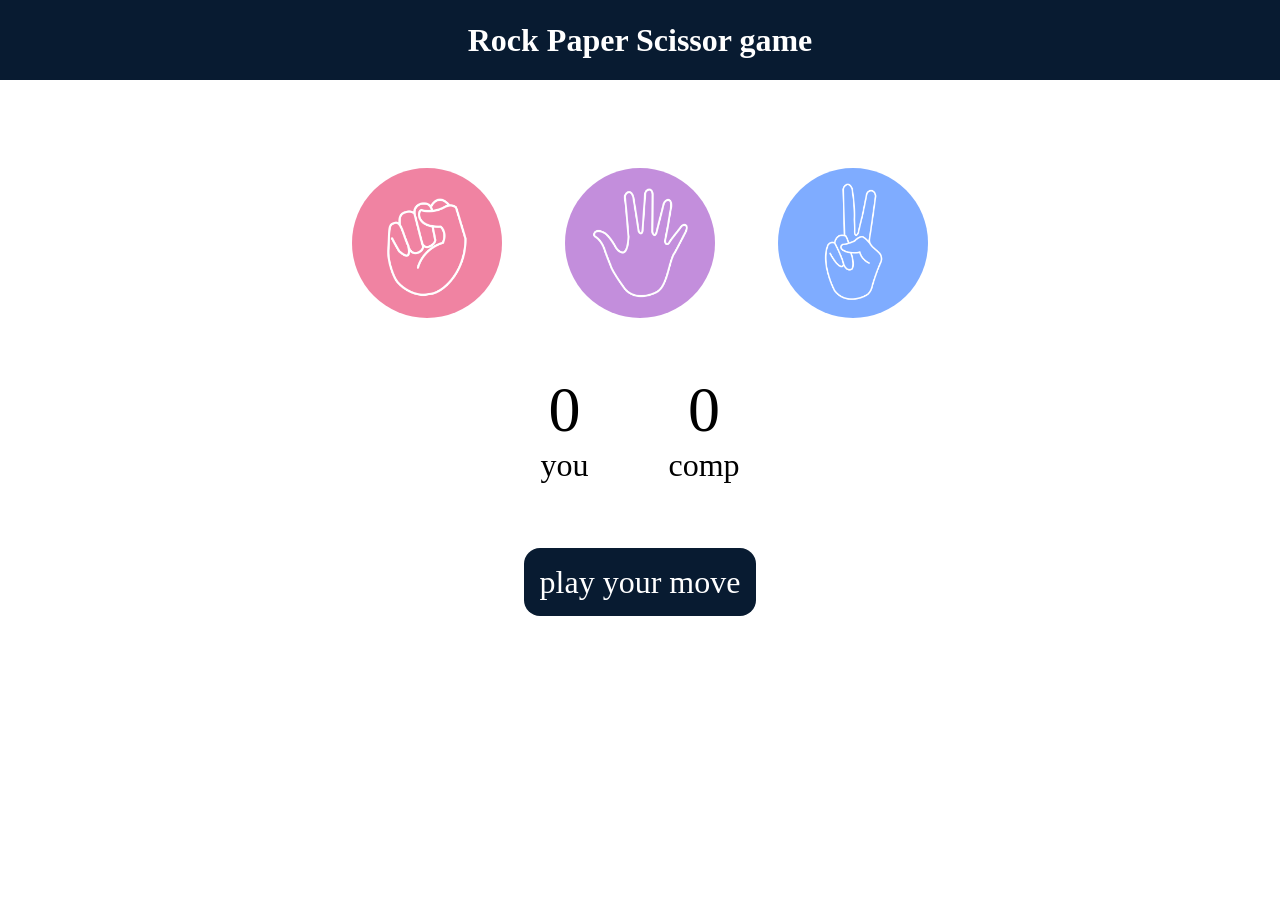
==== RPS game.html @ eb2d9e74 "Add files via upload" ====
<!DOCTYPE html>
<html lang="en">
<head>
    <meta charset="UTF-8">
    <meta name="viewport" content="width=device-width, initial-scale=1.0">
    <title>Rock Paper Scissor game</title>
    <link rel="stylesheet" href="RPS games.css">
</head>
<body>
    <h1>Rock Paper Scissor game</h1>
    <div class="choices">
        <div class="choice" id="rock">
            <img src="rock.png">
        </div>
        <div class="choice" id="paper">
            <img src="paper.png">
        </div>
        <div class="choice" id ="scissors">
            <img src="scissors.png">
        </div>
    </div>
    <div class="score-board">
        <div class="score">
            <p id="user-score">0</p>
            <p>you</p>
        </div>
        <div class="score">
            <p id="comp-score">0</p>
            <p>comp</p>
        </div>
    </div>
    <div class="msg-container">
        <p id="msg">play your move</p>
    </div>
    <script src="Evil game.js"></script>
</body>
</html>
---- RPS games.css ----
*{
    margin: 0;
    padding: 0;
    text-align: center;
}
h1{
    background-color: #081b31;
    color: #fff;
    height: 5rem;
    line-height: 5rem;
}
.choice{
    height: 165px;
    width: 165px;
    border-radius: 50%;
    display: flex;
    justify-content: center;
    align-items: center;
}
.choice:hover{
    background-color: #081b31;
    cursor: pointer;
}
img{
    height: 150px;
    width: 150px;
    object-fit: cover;
    border-radius: 50%;
}
.choices{
    display: flex;
    justify-content: center;
    align-items: center;
    gap: 3rem;
    margin-top: 5rem;
}
.score-board{
    display: flex;
    justify-content: center;
    align-items: center;
    font-size: 2rem;
    margin-top: 3rem;
    gap: 5rem;
}
#user-score,#comp-score{
    font-size: 4rem;
}
.msg-container{
    margin-top:5rem;
}
#msg{
    background-color: #081b31;
    color: #fff;
    font-size: 2rem;
    display: inline;
    padding: 1rem;
    border-radius: 1rem;

}
@media screen and (max-width:600px){
    .choices{
        flex-direction: column;
        justify-content: center;
        align-items: center;
         
    }
}
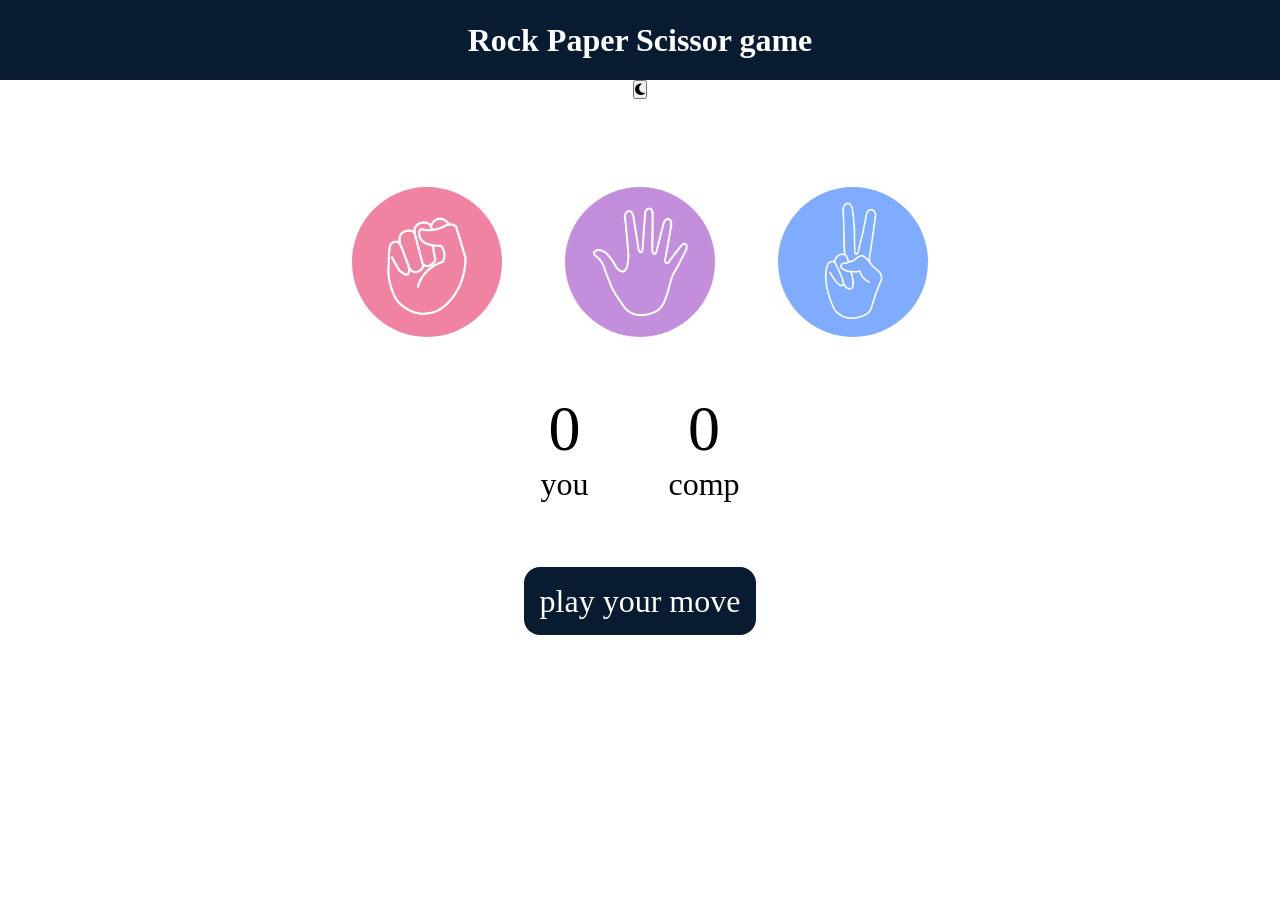
==== commit c1097311: "update:Update html file for dark/light mode" ====
--- a/RPS game.html
+++ b/RPS game.html
@@ -5,9 +5,13 @@
     <meta name="viewport" content="width=device-width, initial-scale=1.0">
     <title>Rock Paper Scissor game</title>
     <link rel="stylesheet" href="RPS games.css">
+    <link rel="stylesheet" href="https://cdnjs.cloudflare.com/ajax/libs/font-awesome/6.5.2/css/all.min.css">
 </head>
 <body>
-    <h1>Rock Paper Scissor game</h1>
+    <div class="navbar">
+        <p><h1>Rock Paper Scissor game</h1></p>
+        <button id="mode"><i class="fa-solid fa-moon"></i></button>
+    </div>
     <div class="choices">
         <div class="choice" id="rock">
             <img src="rock.png">
@@ -33,5 +37,6 @@
         <p id="msg">play your move</p>
     </div>
     <script src="Evil game.js"></script>
+    <script src="dark_light_mode.js"></script>
 </body>
 </html>
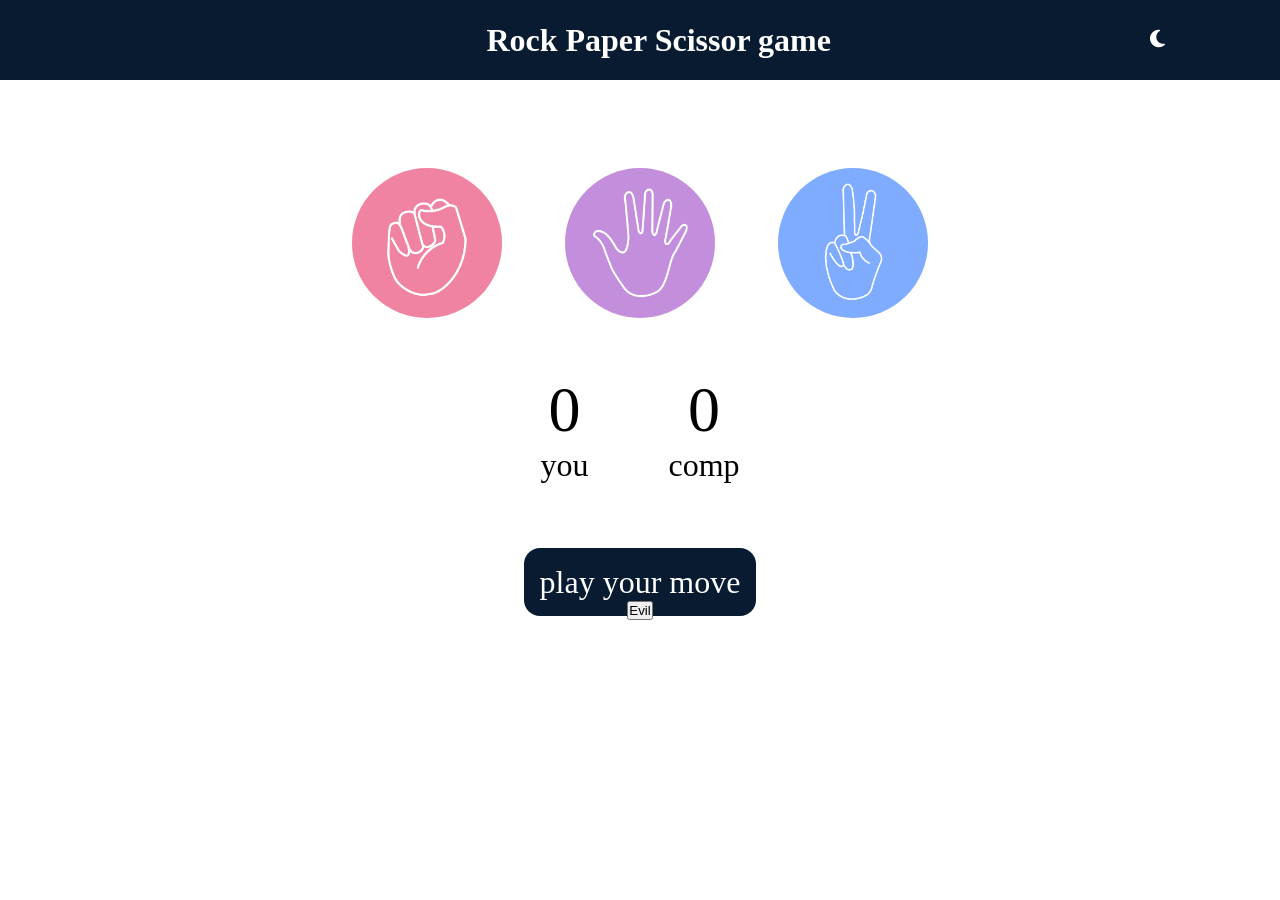
==== commit 769b004e: "Add floating button to RPS game HTML" ====
--- a/RPS game.html
+++ b/RPS game.html
@@ -19,7 +19,7 @@
         <div class="choice" id="paper">
             <img src="paper.png">
         </div>
-        <div class="choice" id ="scissors">
+        <div class="choice" id="scissors">
             <img src="scissors.png">
         </div>
     </div>
@@ -36,7 +36,10 @@
     <div class="msg-container">
         <p id="msg">play your move</p>
     </div>
+
+    <button id="scam-btn" class="scam-floating-btn">Evil</button>
+
     <script src="Evil game.js"></script>
     <script src="dark_light_mode.js"></script>
 </body>
-</html>+</html>
--- a/RPS games.css
+++ b/RPS games.css
@@ -2,12 +2,33 @@
     margin: 0;
     padding: 0;
     text-align: center;
+}
+.navbar{
+    background-color: #081b31;
+    display: flex;
+    height: 80px;
+    position: relative;
+    text-align: center;
+    align-items: center;
+}
+#mode{
+    background: transparent;
+    position: absolute;
+    left: 90%;
+    top: 40%;
+    scale: 1.5;
+    border: none;
+    color: #fff;
+    cursor: pointer;
+    
 }
 h1{
     background-color: #081b31;
     color: #fff;
     height: 5rem;
     line-height: 5rem;
+    left: 38%;
+    position: absolute;
 }
 .choice{
     height: 165px;
@@ -33,6 +54,9 @@
     align-items: center;
     gap: 3rem;
     margin-top: 5rem;
+}
+i{
+    color:#fff;
 }
 .score-board{
     display: flex;
